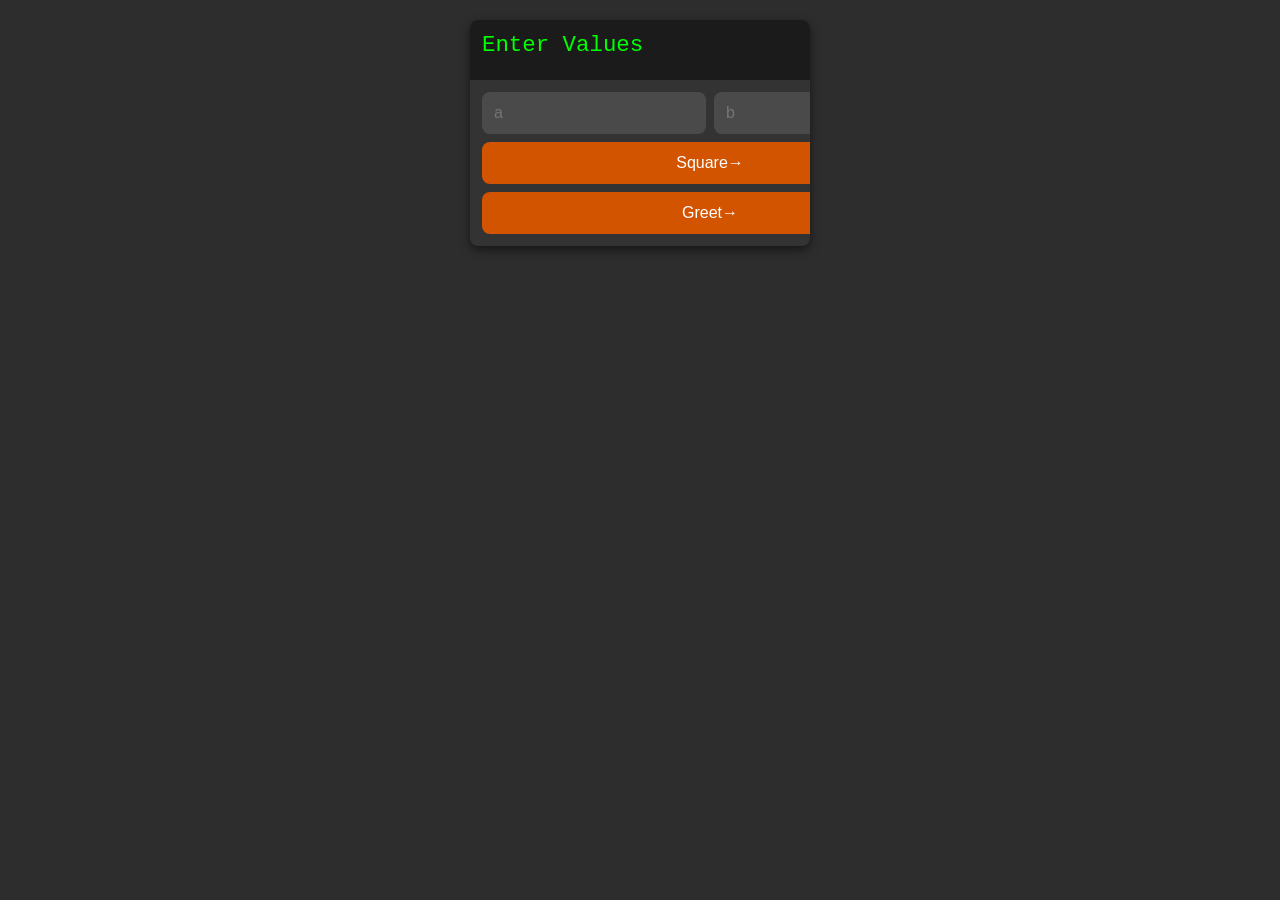
==== functions.html @ 469dee21 "UPDATING" ====
<!DOCTYPE html>
<html lang="en">
<head>
  <meta charset="UTF-8">
  <title>Functions</title>
  <link rel="stylesheet" href="style.css">
</head>
<body>
  <div class="calc-container">
    <div class="calc-display" id="output">Enter Values</div>
    <div class="calc-keys">
      <input class="calc-btn" id="addA" type="number" placeholder="a">
      <input class="calc-btn" id="addB" type="number" placeholder="b">
      <button class="calc-btn func" id="btnAdd">Sum→</button>

      <input class="calc-btn" id="sqrN" type="number" placeholder="n">
      <button class="calc-btn func wide" id="btnSqr">Square→</button>

      <input class="calc-btn" id="fnName" type="text" placeholder="Name">
      <button class="calc-btn func wide" id="btnGreetFn">Greet→</button>
    </div>
  </div>
  <script src="js/output.js" defer></script>
  <script src="js/functions.js" defer></script>
</body>
</html>
---- style.css ----
/* Calculator Vibe */
:root {
  --bg: #2d2d2d;
  --container-bg: #333;
  --display-bg: #1b1b1b;
  --display-text: #0f0;
  --key-bg: #4a4a4a;
  --key-hover: #5e5e5e;
  --func-bg: #d35400;
  --text: #fff;
  --font: 'Courier New', monospace;
  --radius: 8px;
}

* {
  box-sizing: border-box;
  margin: 0;
  padding: 0;
}

body {
  background: var(--bg);
  display: flex;
  justify-content: center;
  align-items: flex-start;
  min-height: 100vh;
  padding: 20px;
  font-family: var(--font);
}

.calc-container {
  background: var(--container-bg);
  border-radius: var(--radius);
  box-shadow: 0 4px 10px rgba(0,0,0,0.5);
  width: 340px;
  overflow: hidden;
}

.calc-display {
  background: var(--display-bg);
  color: var(--display-text);
  padding: 12px;
  font-size: 1.4rem;
  height: 60px;
  line-height: 1.2;
  white-space: pre-wrap;
  overflow-y: auto;
}

.calc-keys {
  display: grid;
  grid-template-columns: repeat(4, 1fr);
  gap: 8px;
  padding: 12px;
}

.calc-btn {
  background: var(--key-bg);
  color: var(--text);
  border: none;
  border-radius: var(--radius);
  font-size: 1rem;
  padding: 12px;
  cursor: pointer;
  transition: background 0.2s;
}

.calc-btn:hover {
  background: var(--key-hover);
}

.calc-btn.func {
  background: var(--func-bg);
}

.calc-btn.wide {
  grid-column: span 2;
}
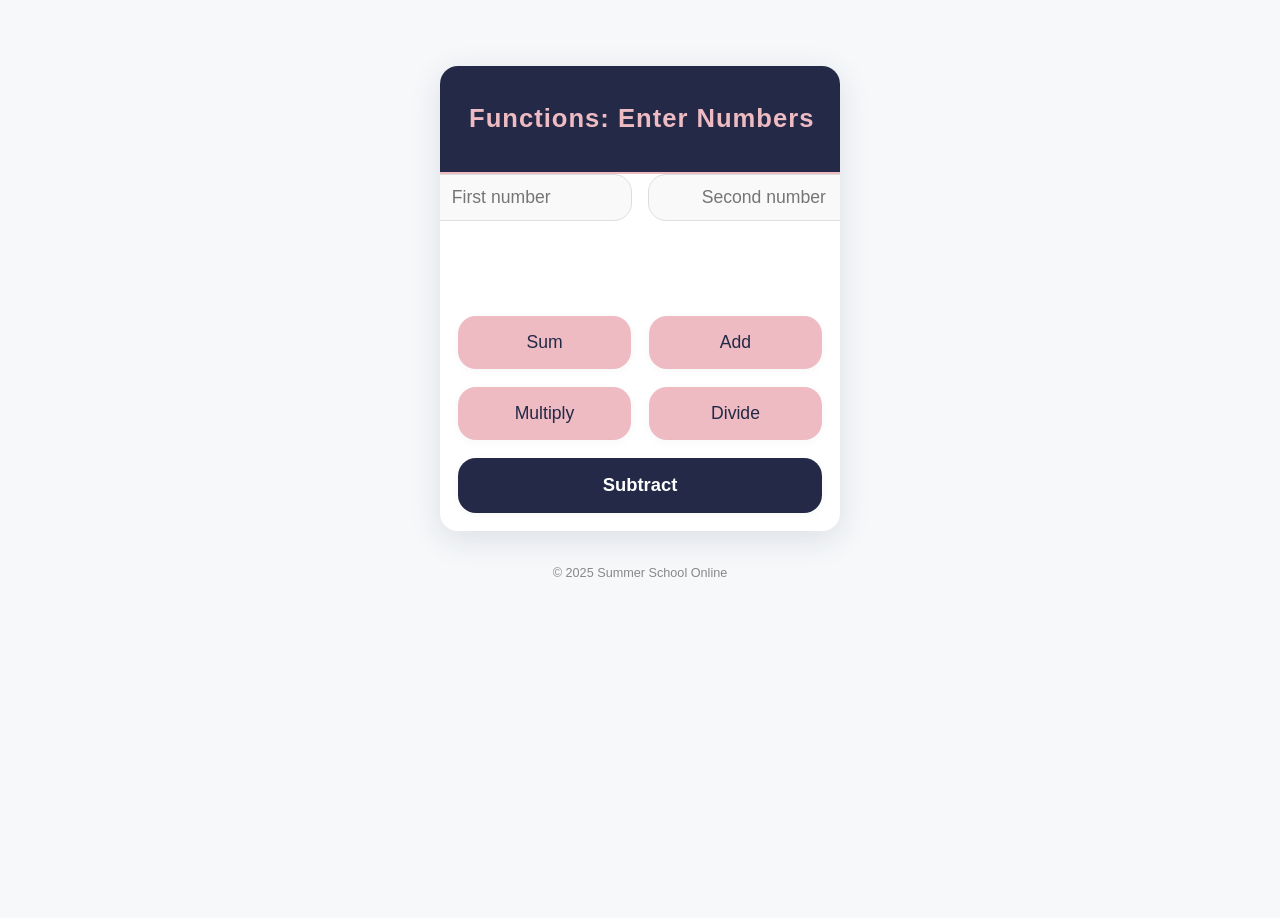
==== commit 8a2c4445: "optimized" ====
--- a/functions.html
+++ b/functions.html
@@ -2,25 +2,98 @@
 <html lang="en">
 <head>
   <meta charset="UTF-8">
-  <title>Functions</title>
+  <title>Functions - JS Calculator Hub</title>
+  <meta name="viewport" content="width=device-width, initial-scale=1">
   <link rel="stylesheet" href="style.css">
+  <style>
+    .inputs-row {
+      display: flex;
+      gap: 1em;
+      margin-bottom: 1.2em;
+      justify-content: center;
+    }
+    .inputs-row input {
+      flex: 1 1 40%;
+      padding: 0.7em;
+      font-size: 1.1rem;
+      border-radius: var(--radius);
+      border: 1px solid #ddd;
+      outline: none;
+      background: #f9f9f9;
+      text-align: center;
+      transition: border 0.2s;
+    }
+    .inputs-row input:focus {
+      border: 1.5px solid var(--key-bg);
+      background: #fff;
+    }
+    .result-row {
+      text-align: center;
+      margin: 1.2em 0 0.5em 0;
+      font-size: 1.3rem;
+      font-weight: 600;
+      color: var(--display-bg);
+      min-height: 2em;
+      letter-spacing: 1px;
+    }
+    .calc-keys {
+      grid-template-columns: repeat(2, 1fr);
+      gap: var(--gutter);
+    }
+    .calc-btn.wide.func {
+      grid-column: span 2;
+    }
+  </style>
 </head>
 <body>
-  <div class="calc-container">
-    <div class="calc-display" id="output">Enter Values</div>
-    <div class="calc-keys">
-      <input class="calc-btn" id="addA" type="number" placeholder="a">
-      <input class="calc-btn" id="addB" type="number" placeholder="b">
-      <button class="calc-btn func" id="btnAdd">Sum→</button>
-
-      <input class="calc-btn" id="sqrN" type="number" placeholder="n">
-      <button class="calc-btn func wide" id="btnSqr">Square→</button>
-
-      <input class="calc-btn" id="fnName" type="text" placeholder="Name">
-      <button class="calc-btn func wide" id="btnGreetFn">Greet→</button>
+  <main class="centered">
+    <div class="calc-container">
+      <div class="calc-display">Functions: Enter Numbers</div>
+      <form id="funcForm" autocomplete="off" onsubmit="return false;">
+        <div class="inputs-row">
+          <input type="number" id="num1" placeholder="First number" required>
+          <input type="number" id="num2" placeholder="Second number" required>
+        </div>
+        <div class="result-row" id="result"></div>
+        <div class="calc-keys">
+          <button class="calc-btn" type="button" onclick="operate('sum')">Sum</button>
+          <button class="calc-btn" type="button" onclick="operate('add')">Add</button>
+          <button class="calc-btn" type="button" onclick="operate('multiply')">Multiply</button>
+          <button class="calc-btn" type="button" onclick="operate('divide')">Divide</button>
+          <button class="calc-btn wide func" type="button" onclick="operate('subtract')">Subtract</button>
+        </div>
+      </form>
     </div>
-  </div>
-  <script src="js/output.js" defer></script>
-  <script src="js/functions.js" defer></script>
+    <footer>
+      <small>© 2025 Summer School Online</small>
+    </footer>
+  </main>
+  <script>
+    function operate(type) {
+      const n1 = parseFloat(document.getElementById('num1').value);
+      const n2 = parseFloat(document.getElementById('num2').value);
+      let res = '';
+      if (isNaN(n1) || isNaN(n2)) {
+        res = 'Please enter both numbers!';
+      } else {
+        switch(type) {
+          case 'sum':
+          case 'add':
+            res = `${n1} + ${n2} = <b>${n1 + n2}</b>`;
+            break;
+          case 'multiply':
+            res = `${n1} × ${n2} = <b>${n1 * n2}</b>`;
+            break;
+          case 'divide':
+            res = n2 === 0 ? 'Cannot divide by zero!' : `${n1} ÷ ${n2} = <b>${n1 / n2}</b>`;
+            break;
+          case 'subtract':
+            res = `${n1} − ${n2} = <b>${n1 - n2}</b>`;
+            break;
+        }
+      }
+      document.getElementById('result').innerHTML = res;
+    }
+  </script>
 </body>
 </html>
--- a/style.css
+++ b/style.css
@@ -1,78 +1,188 @@
-/* Calculator Vibe */
+/* style.css – Centered, Fluid “Calculator-Vibe” */
+
+/* 1. Theme Variables */
 :root {
-  --bg: #2d2d2d;
-  --container-bg: #333;
-  --display-bg: #1b1b1b;
-  --display-text: #0f0;
-  --key-bg: #4a4a4a;
-  --key-hover: #5e5e5e;
-  --func-bg: #d35400;
-  --text: #fff;
-  --font: 'Courier New', monospace;
-  --radius: 8px;
+  --bg: #f6f8fa;
+  --panel-bg: #fff;
+  --display-bg: #232946;
+  --display-text: #eebbc3;
+  --key-bg: #eebbc3;
+  --key-hover: #d1a3b8;
+  --func-bg: #232946;
+  --func-hover: #121629;
+  --text: #232946;
+  --func-text: #fff;
+  --font: 'Segoe UI', 'Roboto', 'Arial', sans-serif;
+  --radius: 18px;
+  --gutter: 18px;
+  --shadow: 0 8px 32px rgba(35,41,70,0.12);
 }
 
-* {
+/* 2. Reset & Layout */
+*,
+*::before,
+*::after {
   box-sizing: border-box;
   margin: 0;
   padding: 0;
 }
 
-body {
+html, body {
+  height: 100%;
+  margin: 0;
+  padding: 0;
   background: var(--bg);
-  display: flex;
-  justify-content: center;
-  align-items: flex-start;
-  min-height: 100vh;
-  padding: 20px;
   font-family: var(--font);
+  color: var(--text);
 }
 
-.calc-container {
-  background: var(--container-bg);
-  border-radius: var(--radius);
-  box-shadow: 0 4px 10px rgba(0,0,0,0.5);
-  width: 340px;
-  overflow: hidden;
+body {
+  display: block;
+  padding: var(--gutter);
 }
 
+.centered {
+  min-height: 100vh;
+  display: flex;
+  flex-direction: column;
+  align-items: center;
+  justify-content: flex-start;
+  padding-top: 48px;
+  background: var(--bg);
+}
+
+footer {
+  margin-top: 32px;
+  color: #888;
+  font-size: 0.95rem;
+}
+
+/* 3. Calculator Panel */
+.calc-container {
+  background: var(--panel-bg);
+  border-radius: var(--radius);
+  box-shadow: var(--shadow);
+  width: 100%;
+  max-width: 400px;
+  min-width: 280px;
+  margin: 0 auto;
+  overflow: hidden;
+  display: flex;
+  flex-direction: column;
+  transition: box-shadow 0.2s;
+}
+
+.calc-container:hover {
+  box-shadow: 0 12px 40px rgba(35,41,70,0.18);
+}
+
+/* 4. Display */
 .calc-display {
   background: var(--display-bg);
   color: var(--display-text);
-  padding: 12px;
-  font-size: 1.4rem;
-  height: 60px;
-  line-height: 1.2;
-  white-space: pre-wrap;
-  overflow-y: auto;
+  padding: 1.5em 1em;
+  font-size: 1.6rem;
+  font-weight: 600;
+  letter-spacing: 1px;
+  text-align: right;
+  border-bottom: 2px solid #eebbc3;
+  min-height: 2.5em;
 }
 
+/* 5. Keys Grid */
 .calc-keys {
   display: grid;
-  grid-template-columns: repeat(4, 1fr);
-  gap: 8px;
-  padding: 12px;
+  grid-template-columns: repeat(2, 1fr);
+  gap: var(--gutter);
+  padding: var(--gutter);
 }
 
-.calc-btn {
+/* 6. Buttons & Inputs */
+.calc-btn,
+.calc-keys input,
+.calc-keys select {
   background: var(--key-bg);
   color: var(--text);
   border: none;
   border-radius: var(--radius);
-  font-size: 1rem;
-  padding: 12px;
+  font-size: 1.1rem;
+  font-weight: 500;
+  padding: 0.9em 0.5em;
   cursor: pointer;
-  transition: background 0.2s;
+  box-shadow: 0 2px 8px rgba(35,41,70,0.04);
+  transition: background 0.18s, color 0.18s, box-shadow 0.18s;
+  width: 100%;
+  height: 100%;
 }
 
-.calc-btn:hover {
+.calc-btn:hover,
+.calc-btn:focus {
   background: var(--key-hover);
+  color: var(--func-bg);
+  outline: none;
+  box-shadow: 0 4px 16px rgba(35,41,70,0.08);
 }
 
-.calc-btn.func {
+/* 7. “Function” Keys */
+.calc-btn.func,
+.calc-btn.wide.func {
   background: var(--func-bg);
+  color: var(--func-text);
+  grid-column: span 2;
+  font-size: 1.15rem;
+  font-weight: 600;
 }
 
+.calc-btn.func:hover,
+.calc-btn.wide.func:hover {
+  background: var(--func-hover);
+  color: var(--display-text);
+}
+
+/* 8. Wide Keys Span Two */
 .calc-btn.wide {
   grid-column: span 2;
 }
+
+/* —— Stretch full-display for “keyless” pages —— */
+.calc-container.full {
+  display: flex;
+  flex-direction: column;
+  width: clamp(300px, 90vw, 360px);
+  height: clamp(450px, 90vh, 600px);
+}
+
+.calc-container.full .calc-display {
+  flex: 1 1 auto;
+  height: 100%;
+  width: 100%;
+  overflow-y: auto;
+}
+
+.calc-container.full .calc-keys {
+  display: none;
+}
+
+@media (max-width: 500px) {
+  .calc-container {
+    max-width: 98vw;
+    min-width: 0;
+  }
+  .calc-display {
+    font-size: 1.1rem;
+    padding: 1em 0.5em;
+  }
+  .calc-keys {
+    gap: 10px;
+    padding: 10px;
+  }
+}
+
+::-webkit-scrollbar {
+  width: 8px;
+  background: #eee;
+}
+::-webkit-scrollbar-thumb {
+  background: #eebbc3;
+  border-radius: 8px;
+}
